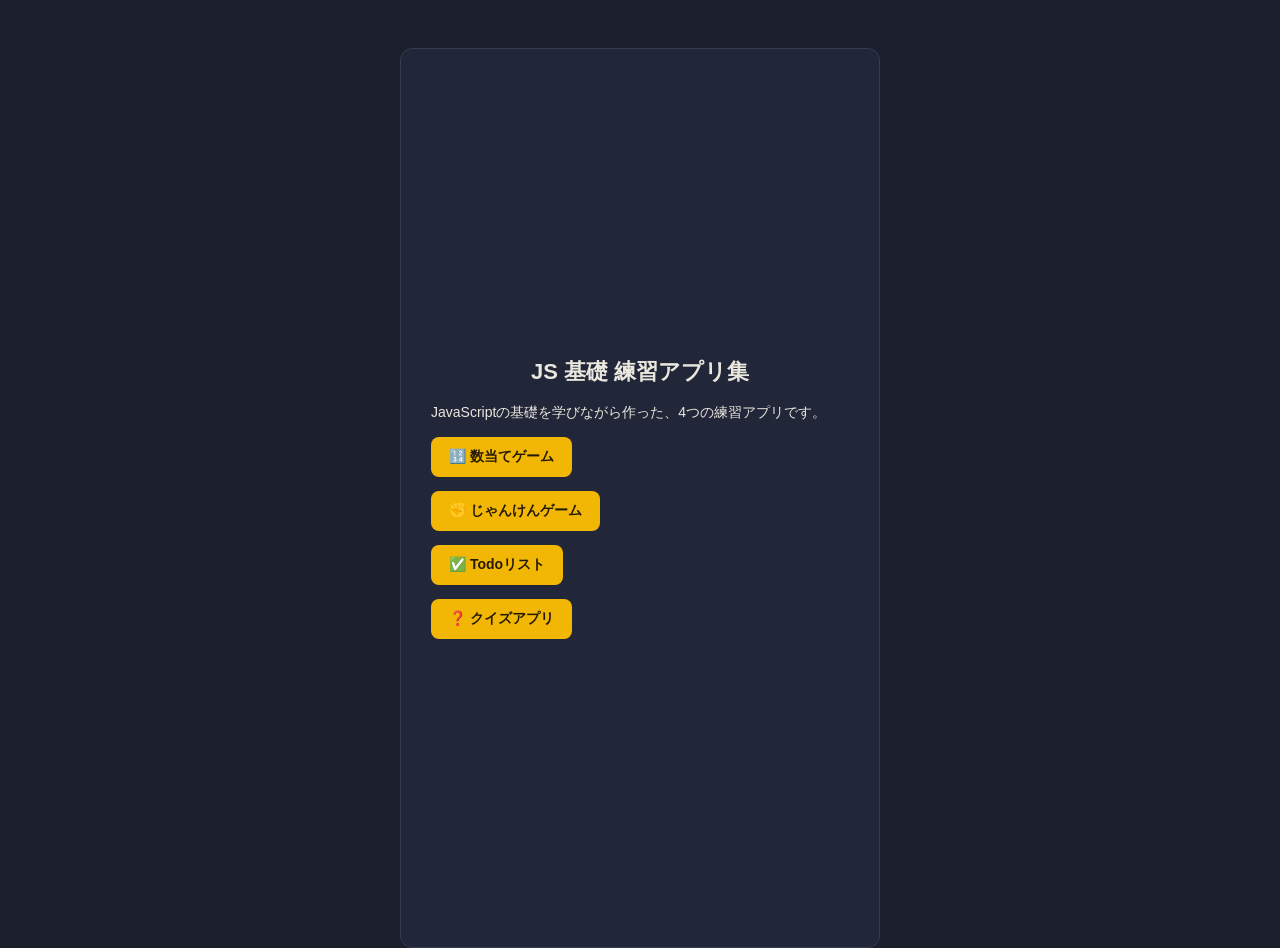
==== index.html @ f1ad3201 "GitHub Pages公開用のトップページを追加" ====
<!DOCTYPE html>
<html lang="ja">
<head>
<meta charset="UTF-8">
<meta name="viewport" content="width=device-width, initial-scale=1.0">
<title>JS 基礎 練習アプリ集</title>
<link rel="stylesheet" href="style.css">
<style>
  body {
    max-width: 480px;
  }
  .app-link {
    display: block;
    text-decoration: none;
  }
  .app-link p {
    margin: 0 0 4px;
    font-size: 13px;
    color: var(--text-dim);
  }
</style>
</head>
<body>
  <h1>JS 基礎 練習アプリ集</h1>
  <p>JavaScriptの基礎を学びながら作った、4つの練習アプリです。</p>

  <a class="app-link" href="01-number-guessing/">
    <button type="button">🔢 数当てゲーム</button>
  </a>

  <a class="app-link" href="02-janken/">
    <button type="button">✊ じゃんけんゲーム</button>
  </a>

  <a class="app-link" href="03-todo/">
    <button type="button">✅ Todoリスト</button>
  </a>

  <a class="app-link" href="04-quiz/">
    <button type="button">❓ クイズアプリ</button>
  </a>
</body>
</html>
---- style.css ----
/* ============================================
   js-practice 共通スタイル
   4つのアプリ（数当て・じゃんけん・Todo・クイズ）で共有
   ============================================ */

:root {
  --bg: #1b1e2b;
  --panel: #222639;
  --code-bg: #171a28;
  --border: #343b54;
  --text: #e9e7de;
  --text-dim: #9ba0b4;
  --accent: #f2b705;
  --accent-dim: #c99c08;
  --success: #6fcf97;
  --error: #ef6461;
}

* {
  box-sizing: border-box;
}

html {
  background: var(--bg);
  height: 100%;
}

body {
  min-height: 100vh;
  margin: 0;
  padding: 24px;
  display: flex;
  justify-content: center;
  align-items: flex-start;
  font-family: "Inter", "Hiragino Sans", sans-serif;
  color: var(--text);
}

/* body自体を「カード」として扱う */
body {
  max-width: 440px;
  margin: 48px auto;
  background: var(--panel);
  border: 1px solid var(--border);
  border-radius: 12px;
  padding: 32px 30px;
  display: flex;
  flex-direction: column;
  gap: 14px;
}

h1 {
  font-size: 22px;
  font-weight: 700;
  margin: 0 auto;
  color: var(--text);
}

p {
  font-size: 14px;
  line-height: 1.6;
  margin: 0;
  color: var(--text);
}

/* 結果・メッセージ表示用（result, resultText, questionText など） */
p[id] {
  background: var(--code-bg);
  border: 1px solid var(--border);
  border-radius: 8px;
  padding: 12px 14px;
  min-height: 20px;
}

/* 中身が空のときは枠ごと非表示にする（textContent = "" のとき） */
p[id]:empty {
  background: none;
  border: none;
  padding: 0;
  min-height: 0;
  margin: 0;
  display: none;
}

/* questionTextは問題文なので少し強調 */
#questionText {
  font-size: 15px;
  font-weight: 600;
  background: transparent;
  border: none;
  padding: 0;
}

input[type="text"],
input[type="number"] {
  width: 100%;
  background: var(--code-bg);
  border: 1px solid var(--border);
  color: var(--text);
  font-size: 15px;
  padding: 11px 14px;
  border-radius: 8px;
  outline: none;
  font-family: inherit;
}

input[type="text"]:focus,
input[type="number"]:focus {
  border-color: var(--accent);
}

input[type="checkbox"] {
  width: 18px;
  height: 18px;
  accent-color: var(--accent);
  margin-right: 10px;
  cursor: pointer;
}

button {
  width: 100%;
  background: var(--accent);
  color: #241b02;
  border: none;
  padding: 11px 18px;
  border-radius: 8px;
  font-weight: 600;
  font-size: 14px;
  cursor: pointer;
  font-family: inherit;
  transition:
    background 0.15s ease,
    transform 0.1s ease;
}

button:hover {
  background: var(--accent-dim);
}

button:active {
  transform: scale(0.97);
}

button:disabled {
  opacity: 0.4;
  cursor: default;
  transform: none;
}

/* リスタート・次へ・削除ボタンなど「控えめな」ボタンにしたいもの */
#restartBtn,
#nextBtn {
  background: transparent;
  border: 1px solid var(--border);
  color: var(--text);
}

#restartBtn:hover,
#nextBtn:hover {
  border-color: var(--accent);
  background: var(--code-bg);
  color: var(--accent);
}

/* じゃんけんの手ボタン */
.hand-btn {
  background: var(--code-bg);
  border: 1px solid var(--border);
  color: var(--text);
}

.hand-btn:hover {
  border-color: var(--accent);
  background: #1d2133;
}

/* Todoリスト */
ul {
  list-style: none;
  margin: 0;
  padding: 0;
  display: flex;
  flex-direction: column;
  gap: 8px;
}

li {
  display: flex;
  align-items: center;
  background: var(--code-bg);
  border: 1px solid var(--border);
  border-radius: 8px;
  padding: 10px 12px;
}

li span {
  flex: 1;
  font-size: 14px;
}

/* 完了したタスク（JS側で li.classList.add("done") すると使える） */
li.done span {
  text-decoration: line-through;
  color: var(--text-dim);
}

li button {
  width: auto;
  background: transparent;
  border: 1px solid var(--border);
  color: var(--error);
  font-size: 12px;
  padding: 6px 10px;
  margin-left: 8px;
}

li button:hover {
  border-color: var(--error);
  background: rgba(239, 100, 97, 0.1);
}
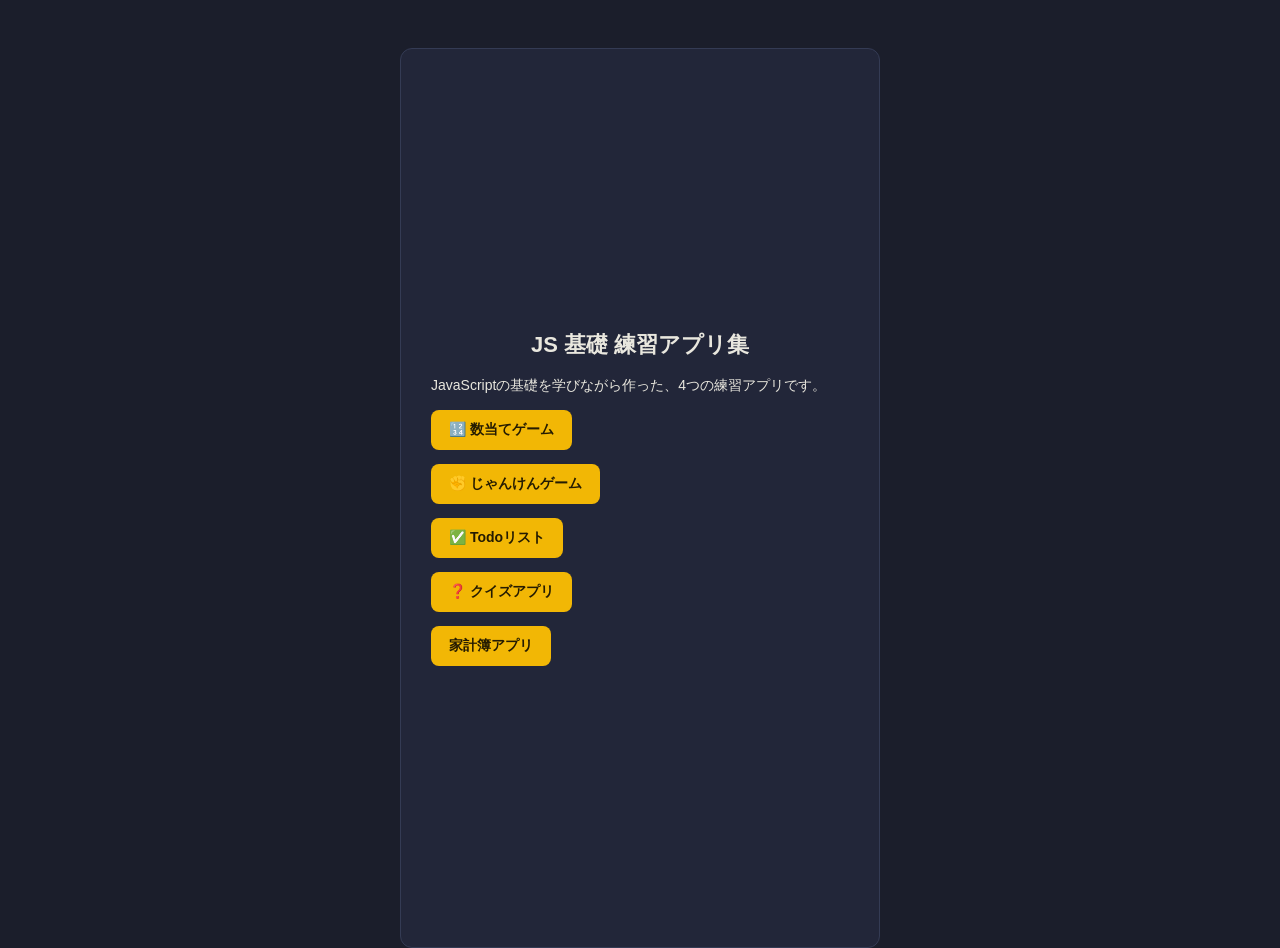
==== commit 804c5922: "アプリ一覧に家計簿アプリのタグを追加" ====
--- a/index.html
+++ b/index.html
@@ -1,43 +1,47 @@
-<!DOCTYPE html>
+<!doctype html>
 <html lang="ja">
-<head>
-<meta charset="UTF-8">
-<meta name="viewport" content="width=device-width, initial-scale=1.0">
-<title>JS 基礎 練習アプリ集</title>
-<link rel="stylesheet" href="style.css">
-<style>
-  body {
-    max-width: 480px;
-  }
-  .app-link {
-    display: block;
-    text-decoration: none;
-  }
-  .app-link p {
-    margin: 0 0 4px;
-    font-size: 13px;
-    color: var(--text-dim);
-  }
-</style>
-</head>
-<body>
-  <h1>JS 基礎 練習アプリ集</h1>
-  <p>JavaScriptの基礎を学びながら作った、4つの練習アプリです。</p>
+  <head>
+    <meta charset="UTF-8" />
+    <meta name="viewport" content="width=device-width, initial-scale=1.0" />
+    <title>JS 基礎 練習アプリ集</title>
+    <link rel="stylesheet" href="style.css" />
+    <style>
+      body {
+        max-width: 480px;
+      }
+      .app-link {
+        display: block;
+        text-decoration: none;
+      }
+      .app-link p {
+        margin: 0 0 4px;
+        font-size: 13px;
+        color: var(--text-dim);
+      }
+    </style>
+  </head>
+  <body>
+    <h1>JS 基礎 練習アプリ集</h1>
+    <p>JavaScriptの基礎を学びながら作った、4つの練習アプリです。</p>
 
-  <a class="app-link" href="01-number-guessing/">
-    <button type="button">🔢 数当てゲーム</button>
-  </a>
+    <a class="app-link" href="01-number-guessing/">
+      <button type="button">🔢 数当てゲーム</button>
+    </a>
 
-  <a class="app-link" href="02-janken/">
-    <button type="button">✊ じゃんけんゲーム</button>
-  </a>
+    <a class="app-link" href="02-janken/">
+      <button type="button">✊ じゃんけんゲーム</button>
+    </a>
 
-  <a class="app-link" href="03-todo/">
-    <button type="button">✅ Todoリスト</button>
-  </a>
+    <a class="app-link" href="03-todo/">
+      <button type="button">✅ Todoリスト</button>
+    </a>
 
-  <a class="app-link" href="04-quiz/">
-    <button type="button">❓ クイズアプリ</button>
-  </a>
-</body>
-</html>+    <a class="app-link" href="04-quiz/">
+      <button type="button">❓ クイズアプリ</button>
+    </a>
+
+    <a class="app-link" href="05-kakeibo/">
+      <button type="button">家計簿アプリ</button>
+    </a>
+  </body>
+</html>
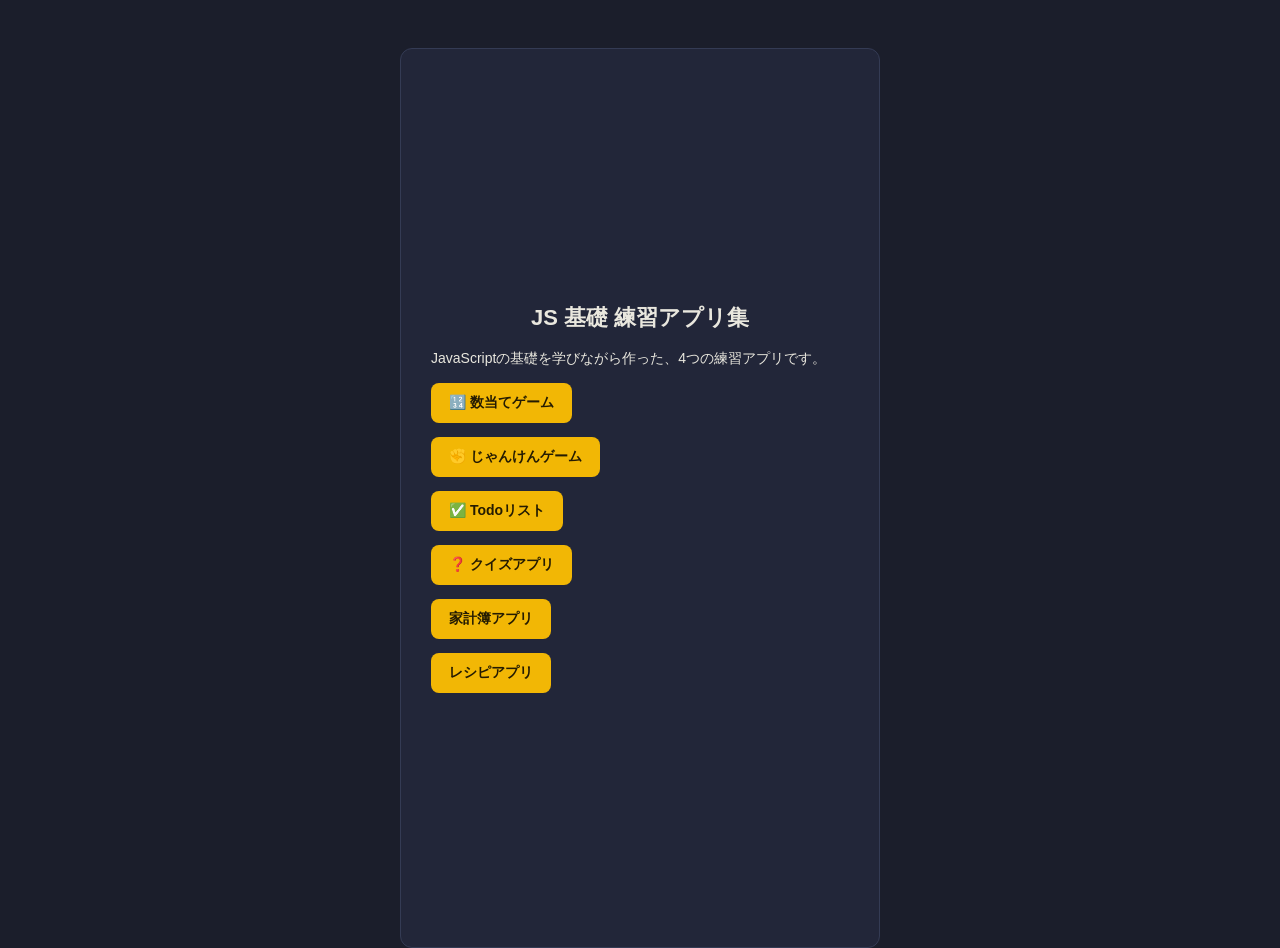
==== commit 8d739856: "レシピアプリの基本機能（表示・追加）を実装" ====
--- a/index.html
+++ b/index.html
@@ -43,5 +43,9 @@
     <a class="app-link" href="05-kakeibo/">
       <button type="button">家計簿アプリ</button>
     </a>
+
+    <a class="app-link" href="06-recipe/">
+      <button type="button">レシピアプリ</button>
+    </a>
   </body>
 </html>
